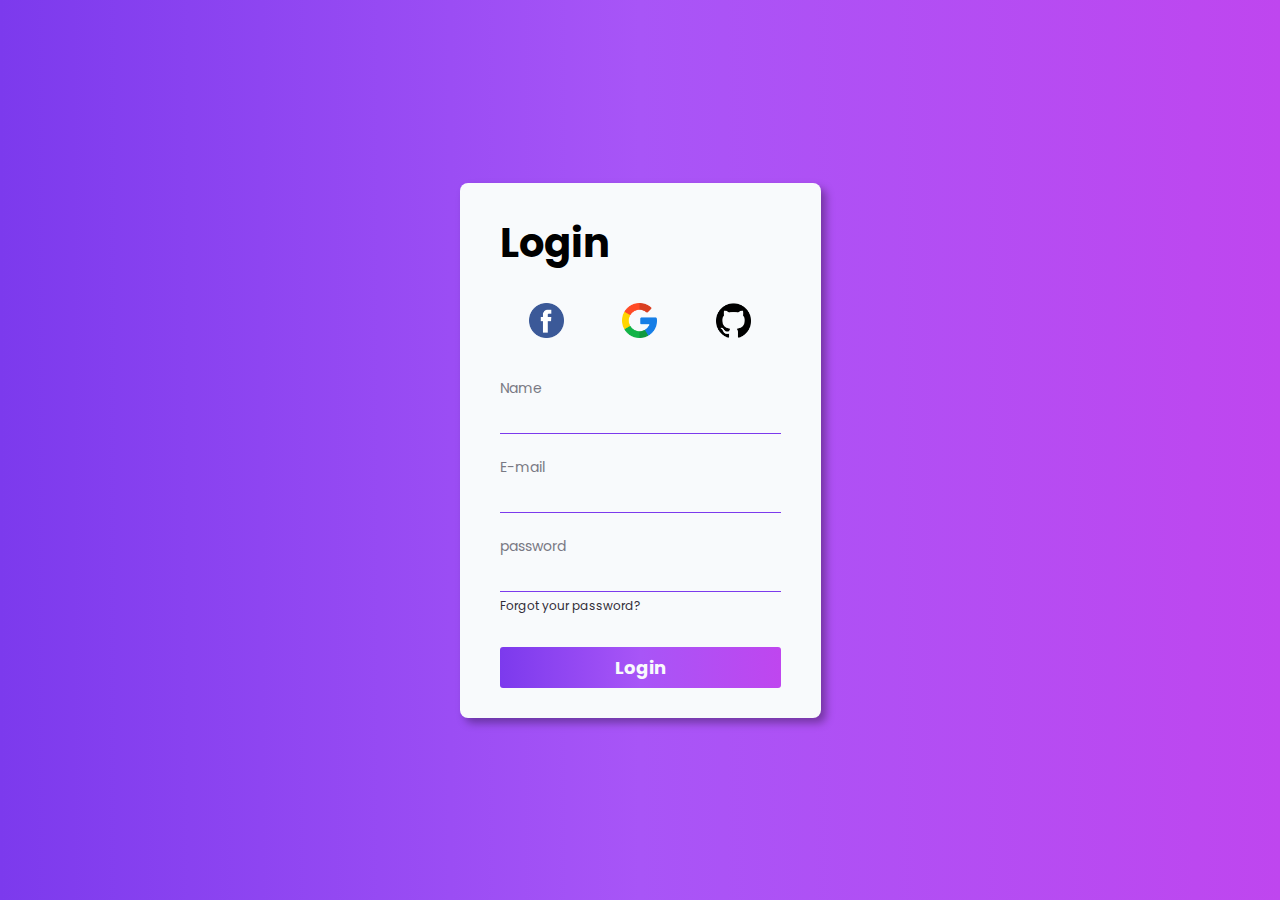
==== TELA_LOGIN/index.html @ b9061ecf "Add files via upload" ====
<!DOCTYPE html>
 <html lang="pt-br">
 <head>
    <meta charset="UTF-8">
    <meta http-equiv="X-UA-Compatible" content="IE=edge">
    <meta name="viewport" content="width=device-width, initial-scale=1.0">
    <link rel="stylesheet" href="https://cdnjs.cloudflare.com/ajax/libs/font-awesome/6.2.1/css/all.min.css" integrity="sha512-MV7K8+y+gLIBoVD59lQIYicR65iaqukzvf/nwasF0nqhPay5w/9lJmVM2hMDcnK1OnMGCdVK+iQrJ7lzPJQd1w==" crossorigin="anonymous" referrerpolicy="no-referrer" />
    <link rel="stylesheet" href="assets/css/style.css">
    <title>Login</title>
 </head>
 <body>
   <main id="container">
         <form id="login_form">
            <div id="form_header">
               <h1>Login</h1>
               <i class="fa-solid fa-house"></i>
            </div>


            <!--DIV DOS ICONES-->
            <div id="social_media">
               <!--IMAGEM DO FACEBOOK-->
               <a href="">
                  <img src="assets/imgs/facebook.png" alt="facebook logo">
               </a>

               <!--IMAGEM DO GOOGLE-->
               <a href="">
                  <img src="assets/imgs/google.png" alt="Google logo">
               </a>

               <!--IMAGEM DO GIT-->
               <a href="">
                  <img src="assets/imgs/github.png" alt="Git logo">
               </a>
               </div>

               <div id="inputs">
                  <!--NAME-->
                  <div class="input-box">
                     <label for="name">
                        Name
                        <div class="input-field">
                           <i class="fa-solid fa-users"></i>
                           <input type="text" id="name" name="name">
                        </div>
                     </label>
                  </div>

                   <!--EMAIL-->
                   <div class="input-box">
                     <label for="email">
                        E-mail
                        <div class="input-field">
                           <i class="fa-sharp fa-solid fa-envelope"></i>
                           <input type="email" id="email" name="email">
                        </div>
                     </label>
                  </div>

                  <!--EMAIL-->
                  <div class="input-box">
                     <label for="password">
                        password
                        <div class="input-field">
                           <i class="fa-solid fa-key"></i>
                           <input type="password" id="password" name="password">
                        </div>
                     </label>

                     <div id="forgot_password">
                        <a href="#">
                           Forgot your password?
                        </a>
                     </div>

                  </div>

               </div>

               <button type="submit" id="login_button">
                  Login
               </button>

         </form>
   </main>
 </body>
 </html>
---- TELA_LOGIN/assets/css/style.css ----
@import url('https://fonts.googleapis.com/css2?family=Poppins:wght@100;200;300;400&display=swap');

:root {
    --color-light-50: #f8fafc; 

    --color-dark-50: #797984;
    --color-dark-100: #312d37;
    --color-dark-900: #000;

    --color-purple-50: #7c3aed;
    --color-purple-100: #a855f7;
    --color-purple-200: #bf46ef;

    --color-gradient: linear-gradient(90deg, var(--color-purple-50), var(--color-purple-100), var(--color-purple-200))

}

* {
    font-family: 'Poppins', 'sans-serif';
    margin: 0;
    padding: 0;
    box-sizing: border-box;
}

#container {
    height: 100vh;
    width: 100%;
    background: var(--color-gradient);
    display: flex;
    align-items: center;
    justify-content: center;
}

#login_form {
    background-color: var(--color-light-50);
    display: flex;
    flex-direction: column;
    padding: 30px 40px;
    border-radius: 8px;
    gap: 30px;
    box-shadow: 5px 5px 8px rgba(0, 0, 0, 0.336);
    height: fit-content;
}

#form_header {
    display: flex;
    align-items: center;
    justify-content: space-between;
}

#form_header h1 {
    font-size: 40px;
    position: relative;
}

#mode_icon {
    cursor: pointer;
    font-size: 20px;
}

#social_media {
    display: flex;
    justify-content: space-around;
}

#social_media img {
    width: 35px;
}

#social_media img:hover {
    transform: scale(1.2);
}

#inputs {
    display: flex;
    flex-direction: column;
    align-items: center;
    justify-content: center;
    gap: 20px;
}

.input-box label {
    font-size: 14px;
    color: var(--color-dark-50);
}

.input-field {
    display: flex;
    align-items: center;
    gap: 15px;
    padding: 3px;
    cursor: text;
    border-bottom: 1px solid var(--color-purple-50);
}

.input-field i {
    font-size: 18px;
    color: var(--color-dark-900);
}

.input-field input {
    border: none;
    background-color: transparent;
    width: 260px;
    font-size: 18px;
    padding: 0px 5 px;
}

.input-field input:focus {
    outline: none;
}

#forgot_password a {
    text-decoration: none;
    font-size: 12px;
    color: var(--color-dark-100);
}

#forgot_password a:hover {
    color: var(--color-purple-50);
}

#login_button {
    border: none;
    background: var(--color-gradient);
    color: var(--color-light-50);
    padding: 7px;
    font-size: 18px;
    border-radius: 3px;
    font-weight: bold;
    cursor: pointer;
}

#login_button:hover {
   transform: scale(1.05);
}
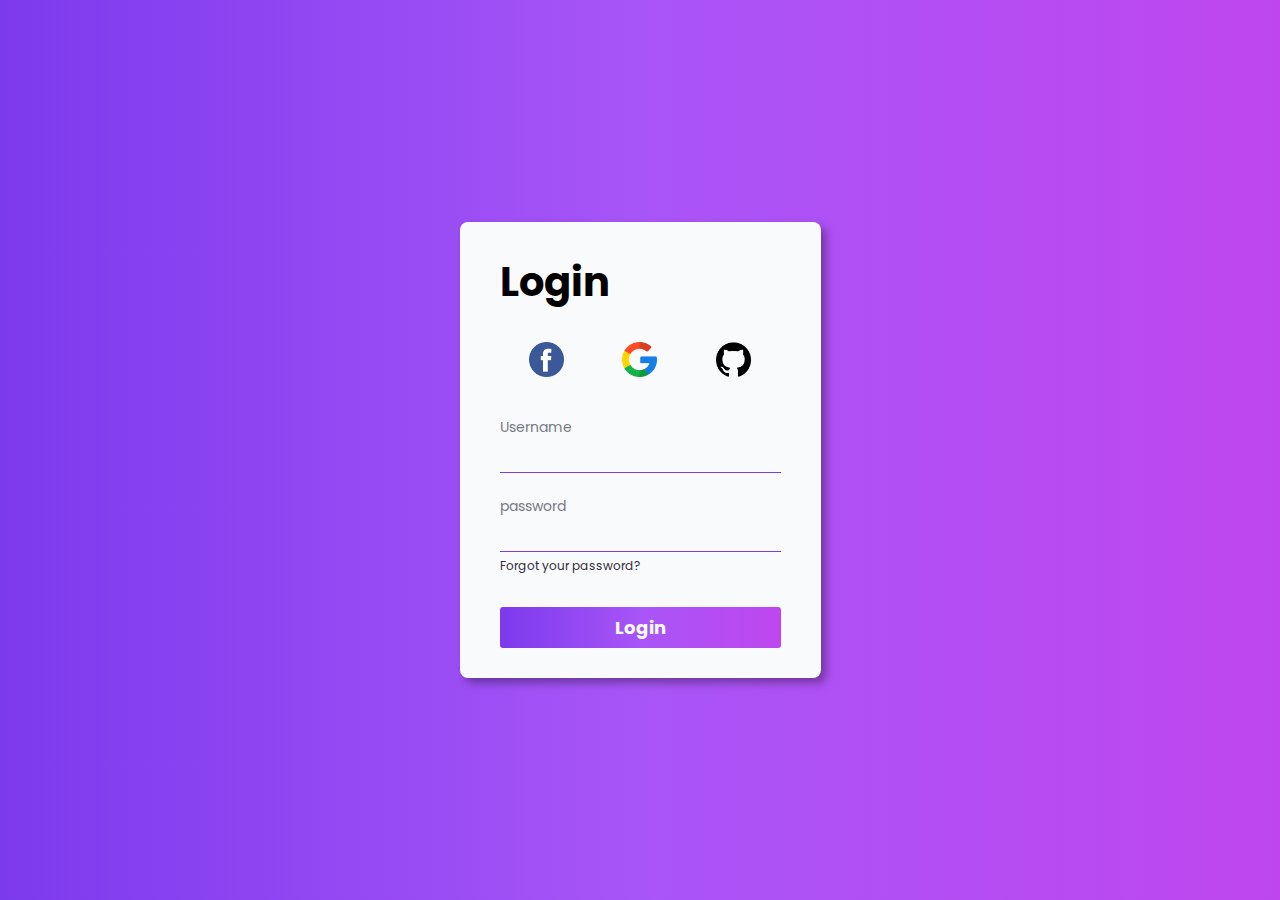
==== commit 581cf473: "Update index.html" ====
--- a/TELA_LOGIN/index.html
+++ b/TELA_LOGIN/index.html
@@ -13,24 +13,24 @@
          <form id="login_form">
             <div id="form_header">
                <h1>Login</h1>
-               <i class="fa-solid fa-house"></i>
+               <i class="fa-solid fa-house fa-lg"></i>
             </div>
 
 
             <!--DIV DOS ICONES-->
             <div id="social_media">
                <!--IMAGEM DO FACEBOOK-->
-               <a href="">
-                  <img src="assets/imgs/facebook.png" alt="facebook logo">
+               <a href="https://www.facebook.com/">
+                  <img  src="assets/imgs/facebook.png" alt="facebook logo">
                </a>
 
                <!--IMAGEM DO GOOGLE-->
-               <a href="">
+               <a href="https://mail.google.com/mail/">
                   <img src="assets/imgs/google.png" alt="Google logo">
                </a>
 
                <!--IMAGEM DO GIT-->
-               <a href="">
+               <a href="https://github.com/">
                   <img src="assets/imgs/github.png" alt="Git logo">
                </a>
                </div>
@@ -38,17 +38,17 @@
                <div id="inputs">
                   <!--NAME-->
                   <div class="input-box">
-                     <label for="name">
-                        Name
+                     <label for="Username">
+                        Username
                         <div class="input-field">
                            <i class="fa-solid fa-users"></i>
-                           <input type="text" id="name" name="name">
+                           <input type="text" id="Username" name="Username">
                         </div>
                      </label>
                   </div>
 
                    <!--EMAIL-->
-                   <div class="input-box">
+                   <!--<div class="input-box">
                      <label for="email">
                         E-mail
                         <div class="input-field">
@@ -56,9 +56,9 @@
                            <input type="email" id="email" name="email">
                         </div>
                      </label>
-                  </div>
+                  </div>-->
 
-                  <!--EMAIL-->
+                  <!--PASSWORD-->
                   <div class="input-box">
                      <label for="password">
                         password
@@ -85,4 +85,4 @@
          </form>
    </main>
  </body>
- </html>+ </html>
